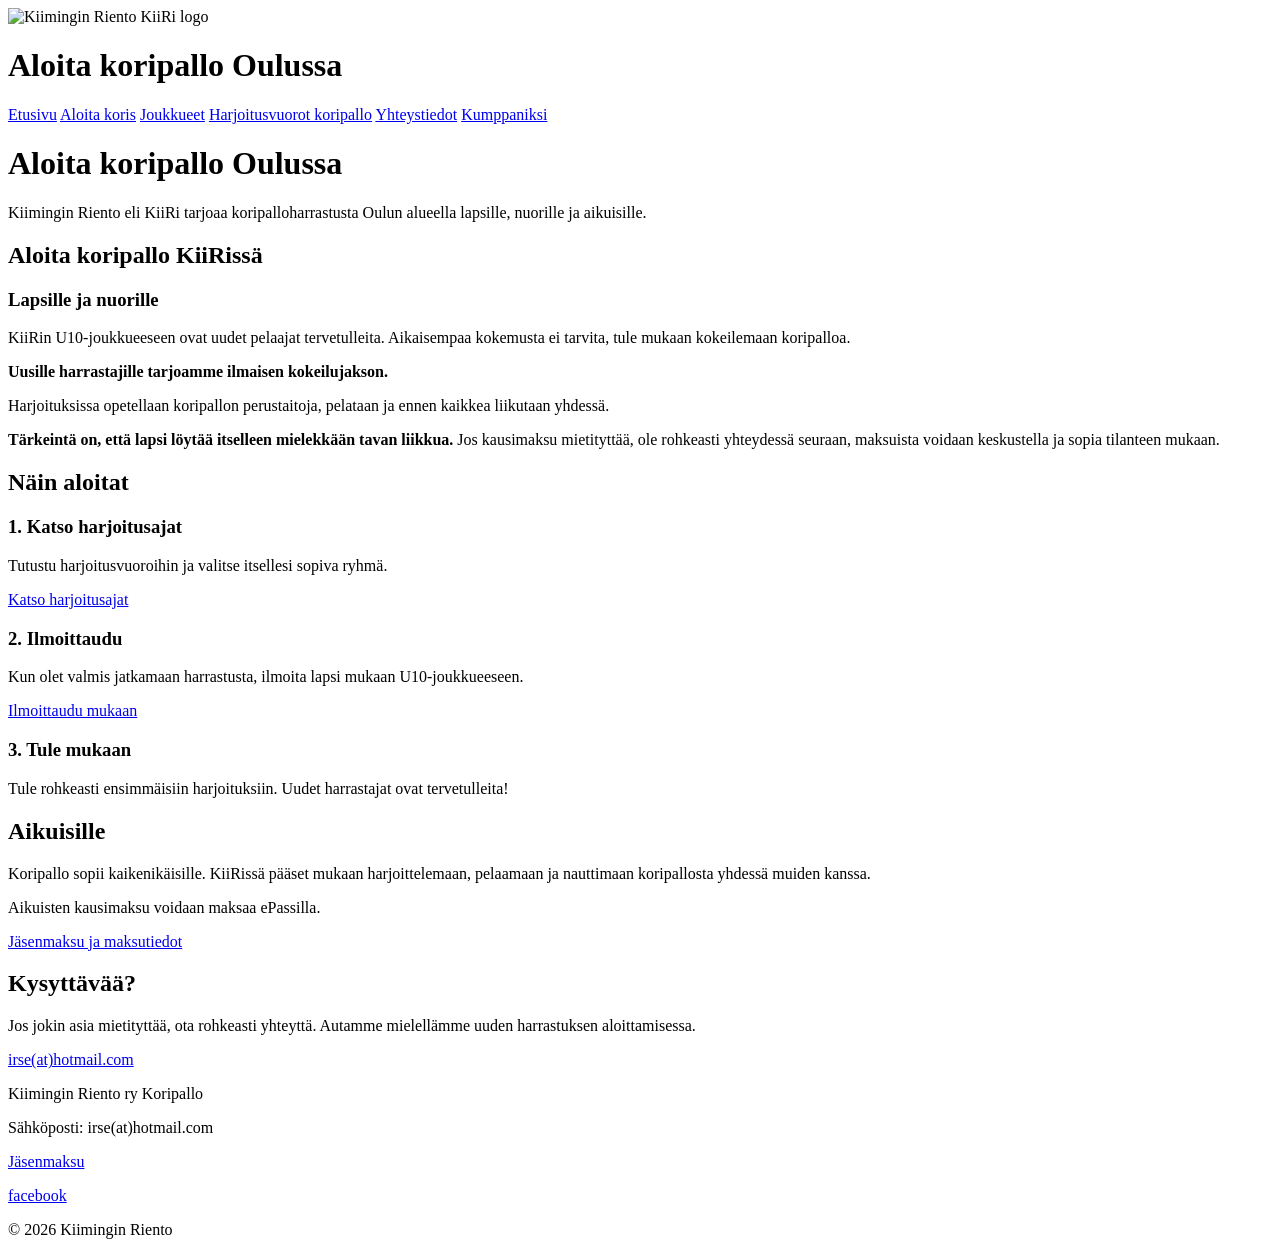
==== aloitakoris.html @ dc055706 "Update aloitakoris.html" ====
<!DOCTYPE html>
<html lang="fi">

<head>
    <meta charset="UTF-8">
    <meta name="viewport" content="width=device-width, initial-scale=1.0">
    <link rel="preconnect" href="https://fonts.googleapis.com">
<link rel="preconnect" href="https://fonts.gstatic.com" crossorigin>

<link href="https://fonts.googleapis.com/css2?family=Oxanium:wght@400;600;700&display=swap" rel="stylesheet">
    <title>Kiimingin Riento KiiRi koripallo näin aloitat koriksen Oulussa</title>
<meta name="description" content="Haluatko aloittaa koripallon Oulussa? KiiRin U10-joukkueeseen ovat uudet harrastajat tervetulleita. Ilmainen kokeilujakso.">
    <link rel="stylesheet" href="style.css">
</head>

<body>

<header>
 <img src="images/Kiirilogo.jpg" alt="Kiimingin Riento KiiRi logo">
    <h1>Aloita koripallo Oulussa</h1>

    <nav>
        <a href="index.html">Etusivu</a>
        <a href="aloitakoris.html">Aloita koris</a>
      <a href="joukkueet.html">Joukkueet</a>
        <a href="harjoitusvuorot.html">Harjoitusvuorot koripallo</a>
         <a href="yhteystiedot.html">Yhteystiedot</a>
        <a href="kumppaniksi.html">Kumppaniksi</a>
    </nav>
</header>


<main>
<h1>Aloita koripallo Oulussa</h1>

    <p>
        Kiimingin Riento eli KiiRi tarjoaa koripalloharrastusta
        Oulun alueella lapsille, nuorille ja aikuisille.
    </p>

<section class="kortti">

    <h2>Aloita koripallo KiiRissä</h2>

    <h3>Lapsille ja nuorille</h3>

    <p>
        KiiRin U10-joukkueeseen ovat uudet pelaajat tervetulleita.
        Aikaisempaa kokemusta ei tarvita, tule mukaan kokeilemaan koripalloa.
    </p>

    <p>
        <strong>Uusille harrastajille tarjoamme ilmaisen kokeilujakson.</strong>
    </p>

    <p>
        Harjoituksissa opetellaan koripallon perustaitoja, pelataan
        ja ennen kaikkea liikutaan yhdessä.
    </p>

    <p>
        <strong>
            Tärkeintä on, että lapsi löytää itselleen mielekkään tavan liikkua.
        </strong>
        Jos kausimaksu mietityttää, ole rohkeasti yhteydessä seuraan, maksuista voidaan keskustella ja sopia tilanteen mukaan.
    </p>

</section>


<section class="kortti">

    <h2>Näin aloitat</h2>

    <h3>1. Katso harjoitusajat</h3>

    <p>
        Tutustu harjoitusvuoroihin ja valitse itsellesi sopiva ryhmä.
    </p>

    <a href="harjoitusvuorot.html" class="nappi">
        Katso harjoitusajat
    </a>
     <h3>2. Ilmoittaudu</h3>

    <p>
        Kun olet valmis jatkamaan harrastusta, ilmoita lapsi mukaan
        U10-joukkueeseen.
    </p>

    <a href="ilmottaudu.html" class="nappi">
        Ilmoittaudu mukaan
    </a>

<h3>3. Tule mukaan</h3> 
<p> Tule rohkeasti ensimmäisiin harjoituksiin. Uudet harrastajat ovat tervetulleita! </p>
</section>

<section class="kortti">

    <h2>Aikuisille</h2>

    <p>
        Koripallo sopii kaikenikäisille. KiiRissä pääset mukaan
        harjoittelemaan, pelaamaan ja nauttimaan koripallosta
        yhdessä muiden kanssa.
    </p>

    <p>
        Aikuisten kausimaksu voidaan maksaa ePassilla.
    </p>

    <a href="jasenmaksu.html" class="nappi">
        Jäsenmaksu ja maksutiedot
    </a>

</section>

<section class="kortti">

    <h2>Kysyttävää?</h2>

    <p>
        Jos jokin asia mietityttää, ota rohkeasti yhteyttä.
        Autamme mielellämme uuden harrastuksen aloittamisessa.
    </p>

    <p>
        <a href="mailto:irse@hotmail.com">irse(at)hotmail.com</a>
    </p>

</section>

  </main>
      
<footer>
    <p>Kiimingin Riento ry Koripallo</p>
    <p>Sähköposti: irse(at)hotmail.com</p>
    <p><a href="jasenmaksu.html">Jäsenmaksu</a></p>
      <p><a href="https://www.facebook.com/groups/352623054833105/" target="_blank" rel="noopener">facebook</a></p>
    <p>© 2026 Kiimingin Riento</p>
</footer>

</body>
</html>
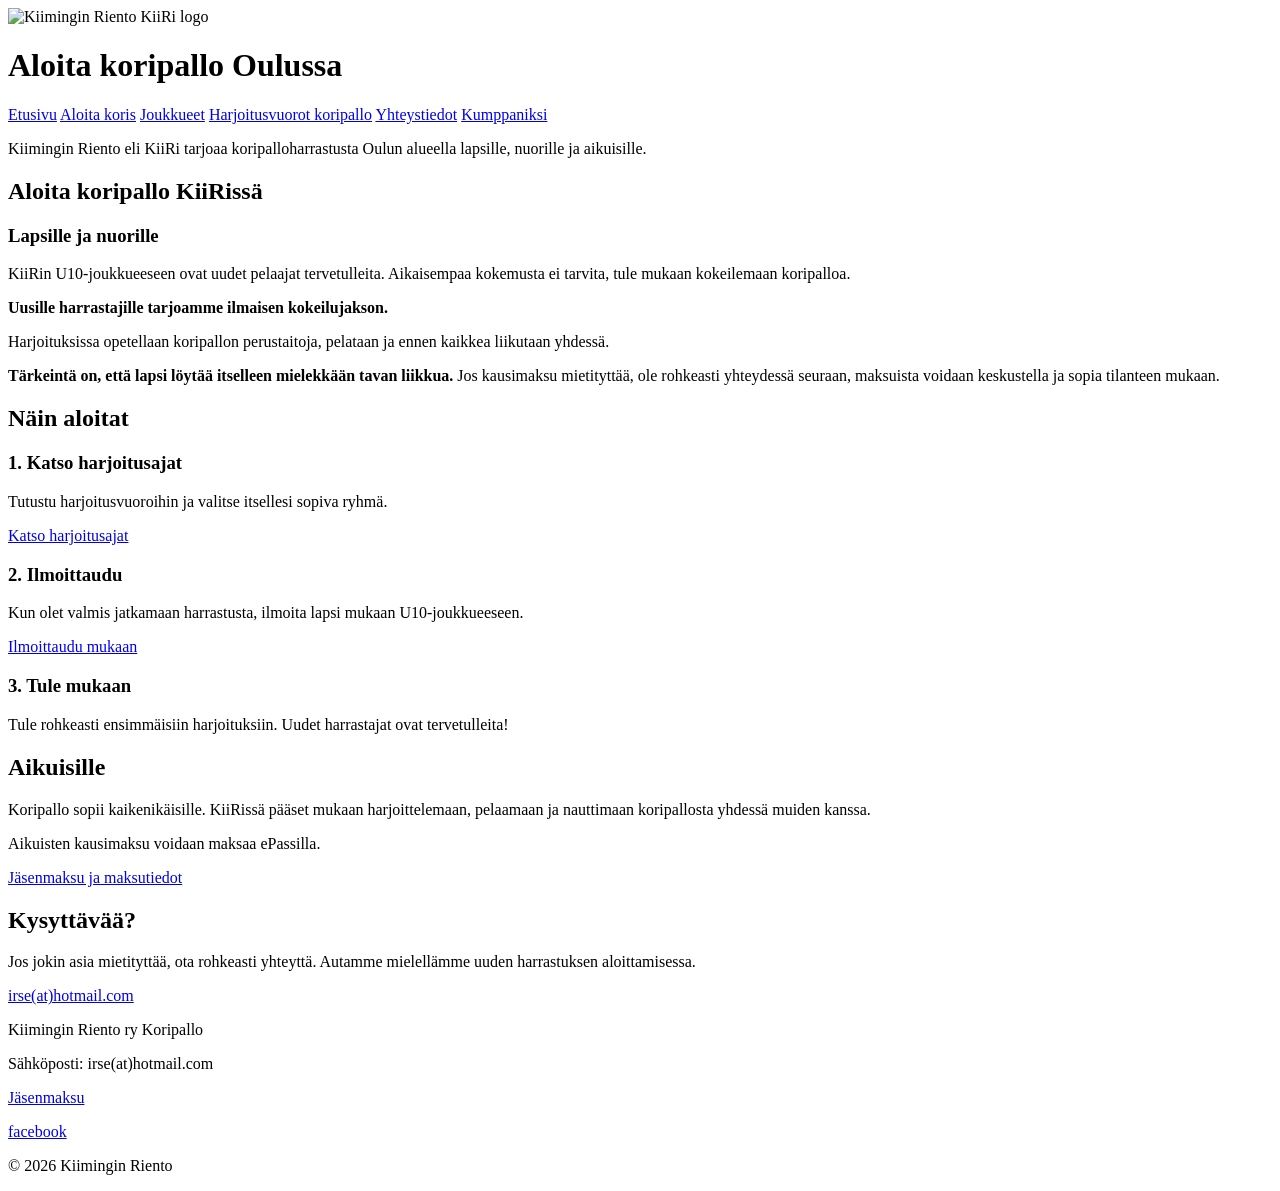
==== commit 6e3e051a: "Update aloitakoris.html" ====
--- a/aloitakoris.html
+++ b/aloitakoris.html
@@ -31,7 +31,6 @@
 
 
 <main>
-<h1>Aloita koripallo Oulussa</h1>
 
     <p>
         Kiimingin Riento eli KiiRi tarjoaa koripalloharrastusta
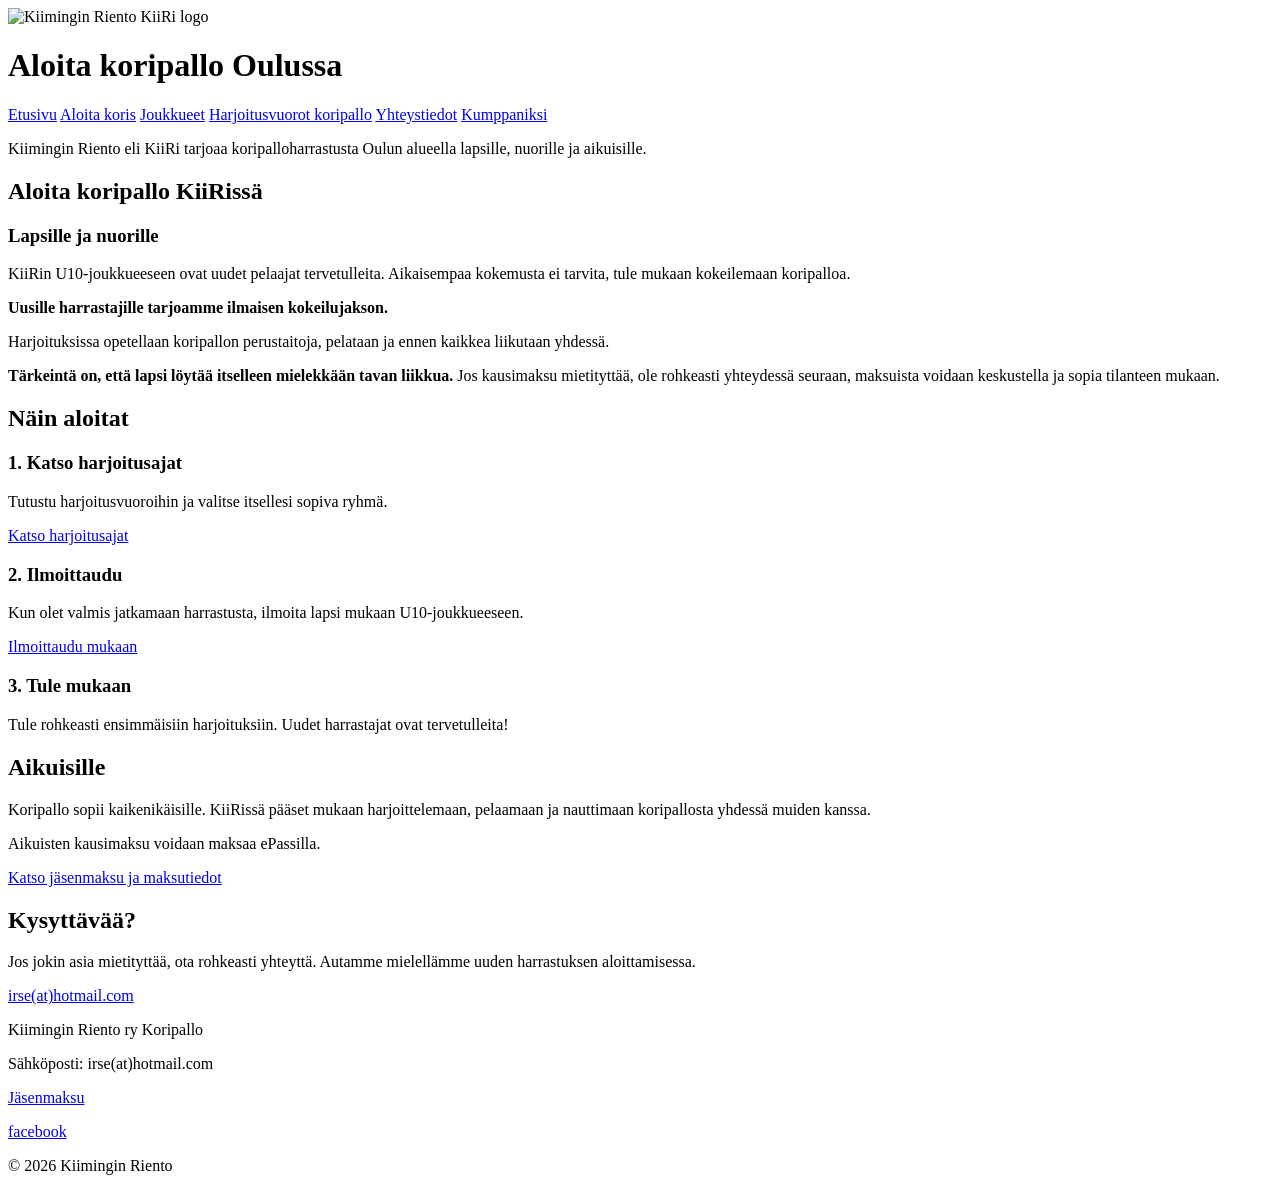
==== commit 1c328874: "Update aloitakoris.html" ====
--- a/aloitakoris.html
+++ b/aloitakoris.html
@@ -110,7 +110,7 @@
     </p>
 
     <a href="jasenmaksu.html" class="nappi">
-        Jäsenmaksu ja maksutiedot
+        Katso jäsenmaksu ja maksutiedot
     </a>
 
 </section>
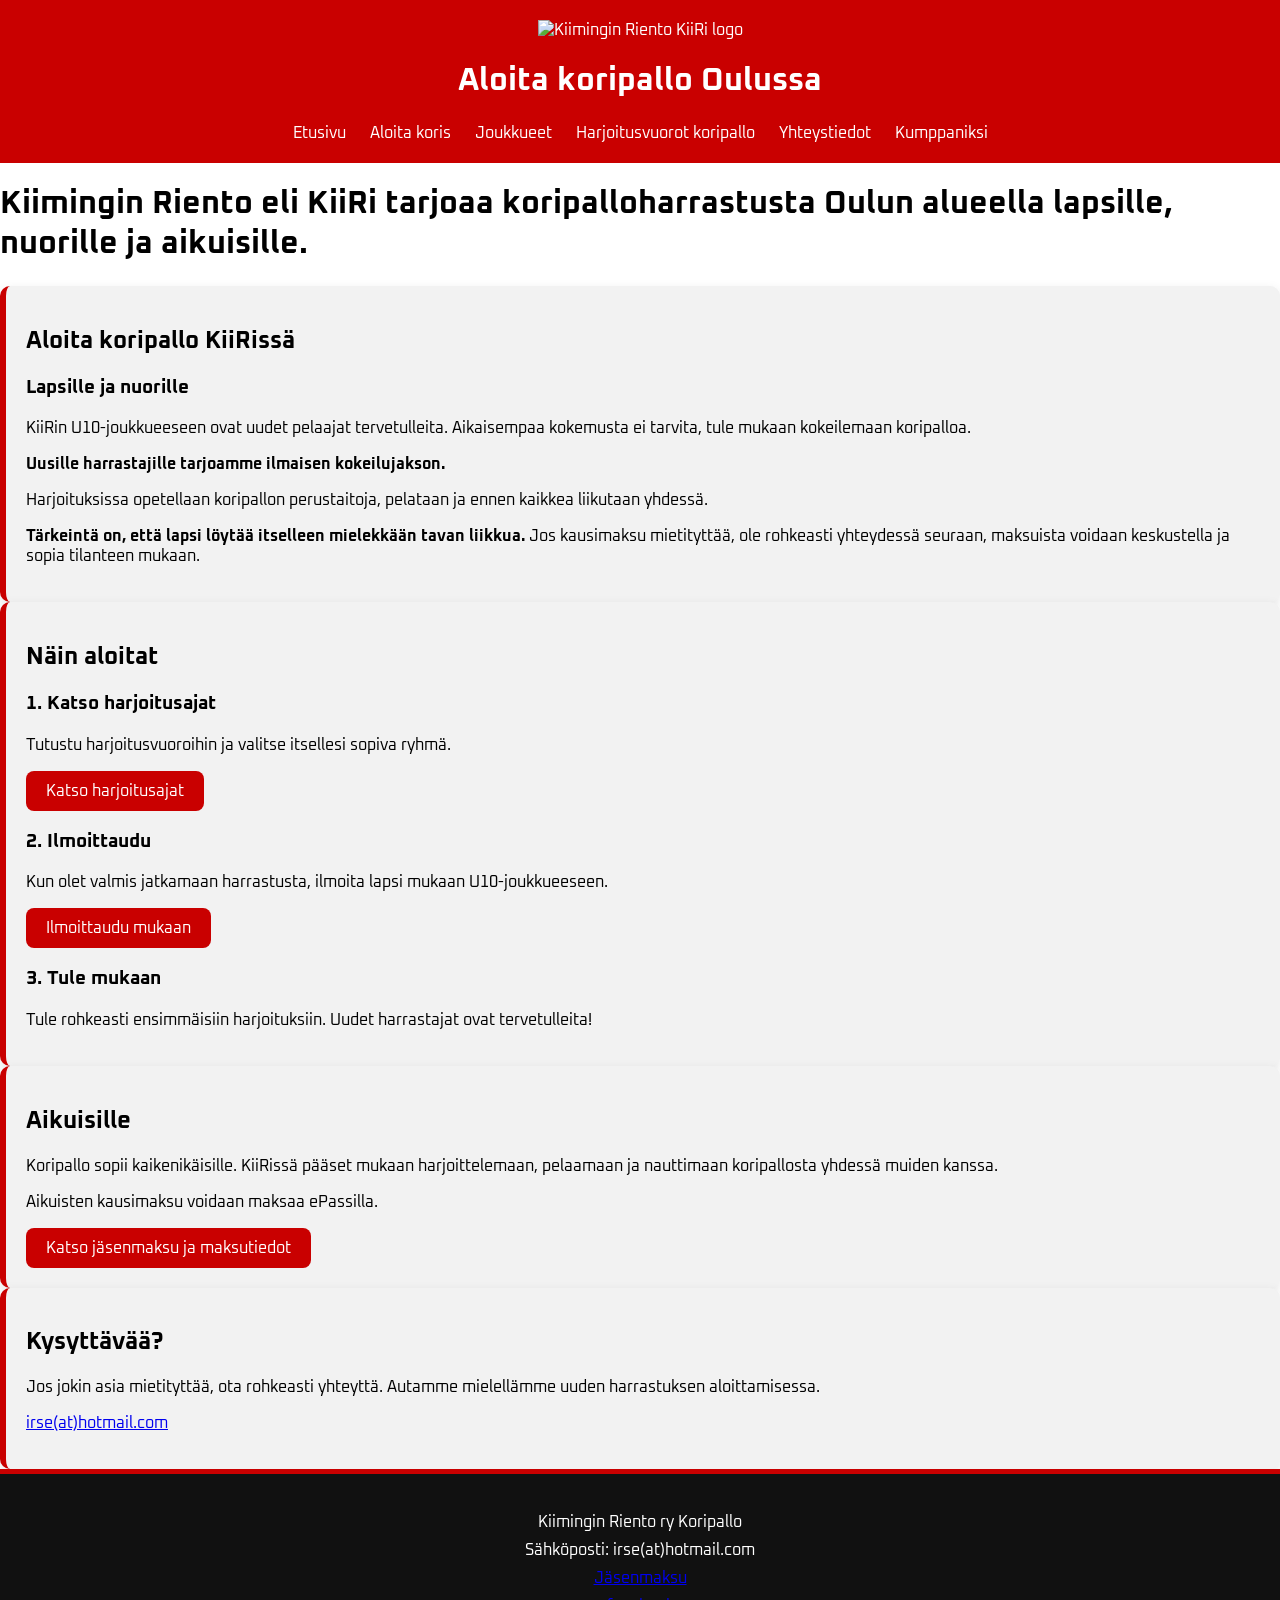
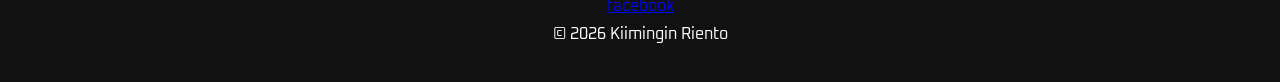
==== commit 712b0246: "Update aloitakoris.html" ====
--- a/aloitakoris.html
+++ b/aloitakoris.html
@@ -32,10 +32,10 @@
 
 <main>
 
-    <p>
+    <h1>
         Kiimingin Riento eli KiiRi tarjoaa koripalloharrastusta
         Oulun alueella lapsille, nuorille ja aikuisille.
-    </p>
+    </h1>
 
 <section class="kortti">
 
--- a/style.css
+++ b/style.css
@@ -0,0 +1,252 @@
+body {
+    margin: 0;
+    font-family: "Oxanium", sans-serif;
+}
+
+header {
+    background: #c90000;
+    color: white;
+    padding: 20px;
+    text-align: center;
+}
+
+nav a {
+    color: white;
+    text-decoration: none;
+    margin: 0 10px;
+}
+.hero {
+    background-size: cover;
+    background-position: center top;
+    background-image: url("images/kiirimestari2026.jpg");
+    
+    min-height: 500px;
+
+    display: flex;
+    flex-direction: column;
+    justify-content: flex-end;
+    align-items: center;
+
+    color: white;
+    text-align: center;
+
+    padding: 65px;
+}
+
+.joukkue {
+    background-image: url("images/huddle.jpg");
+    background-size: cover;
+    background-position: center top;
+    
+    min-height: 350px;
+
+    display: flex;
+    flex-direction: column;
+    justify-content: flex-end;
+    align-items: center;
+
+    color: white;
+    text-align: center;
+
+    padding: 40px;
+}
+
+
+.hero-text {
+    background: rgba(0, 0, 0, 0.35);
+    backdrop-filter: blur(6px);
+    -webkit-backdrop-filter: blur(6px);
+
+    padding: 5px 5px;
+    border-radius: 12px;
+
+    color: white;
+}
+
+/*.hero-text {
+
+    text-align: center;
+    color: black;
+    margin-bottom: 10px;*/
+}
+
+.hero-text h2 {
+    font-size: 3rem;
+    margin: 0;
+
+    /*text-shadow: 8px 8px 8px white;*/
+}
+
+.hero-text p {
+    font-size: 1.4rem;
+
+   /* text-shadow: 8px 8px 5px white;*/
+}
+
+.hero a {
+    display: inline-block;
+    background: #c90000;
+    color: white;
+    padding: 12px 25px;
+    text-decoration: none;
+    margin-top: 20px;
+    border-radius: 8px;
+}
+.vuorot {
+    padding: 40px 20px;
+}
+
+.kortit {
+    display: flex;
+    gap: 20px;
+    flex-wrap: wrap;
+}
+
+.kortti {
+     background: #f2f2f2;
+    border-left: 6px solid #c90000;
+    border-radius: 10px;
+    padding: 20px;
+    box-shadow: 0 4px 12px rgba(0,0,0,0.1);
+    flex: 1;
+    min-width: 250px;
+    }
+    
+    .kortti-kuva {
+    width: 120px;
+    height: 80px;
+    object-fit: cover;
+    border-radius: 8px;
+    margin-left: 20px;   
+}
+
+.toiminta-kuva {
+    width: 100%;
+    max-width: 700px;
+    height: auto;
+    border-radius: 8px;
+}
+.logo {
+    width: 200px;
+    height: auto;
+}
+
+footer {
+    background: #111;
+    border-top: 5px solid #c90000;
+    color: white;
+    text-align: center;
+    padding: 30px 20px;
+}
+
+footer p {
+    margin: 8px 0;
+}
+
+.uutinen img {
+    width: 100%;
+    height: 200px;
+    object-fit: cover;
+    border-radius: 8px;
+}
+
+header img {
+    width: 120px;
+}
+
+.uutiset {
+    padding: 40px 20px;
+    max-width: 1100px;
+    margin: 0 auto;
+}
+
+.uutiset h2 {
+    text-align: center;
+    margin-bottom: 30px;
+}
+
+.uutiset-grid {
+    display: grid;
+    grid-template-columns: repeat(3, 1fr);
+    gap: 20px;
+}
+
+.uutinen {
+    background: #f2f2f2;
+    padding: 20px;
+    border-left: 5px solid #c90000;
+    border-radius: 10px;
+}
+
+.uutinen a {
+    color: #c90000;
+    font-weight: bold;
+    text-decoration: none;
+}
+
+.uutinen a:hover {
+    text-decoration: underline;
+}
+
+@media (max-width: 700px) {
+    .uutiset-grid {
+        grid-template-columns: 1fr;
+    }
+}
+.maksut {
+    display: flex;
+    gap: 20px;
+    flex-wrap: wrap;
+    margin: 20px 0;
+}
+
+.maksut div {
+    background: white;
+    border-left: 4px solid #c90000;
+    padding: 15px;
+    flex: 1;
+    min-width: 220px;
+}
+
+.hinta {
+    font-size: 2rem;
+    font-weight: 700;
+    color: #c90000;
+    margin: 5px 0;
+}
+
+.nappi {
+    display: inline-block;
+    background: #c90000;
+    color: white;
+    padding: 10px 20px;
+    text-decoration: none;
+    border-radius: 8px;
+}
+.nappi:hover {
+    background: #a80000;
+}
+
+.hero a:hover {
+    background: #a80000;
+}
+
+@media (max-width: 600px) {
+    nav a {
+        display: block;
+        margin: 10px;
+    }
+
+    .hero-text h2 {
+        font-size: 2rem;
+    }
+
+    .hero-text p {
+        font-size: 1.1rem;
+    }
+}
+
+.hero-text h2,
+.hero-text p {
+    text-shadow: 1px 1px 3px rgba(0, 0, 0, 0.8);
+}
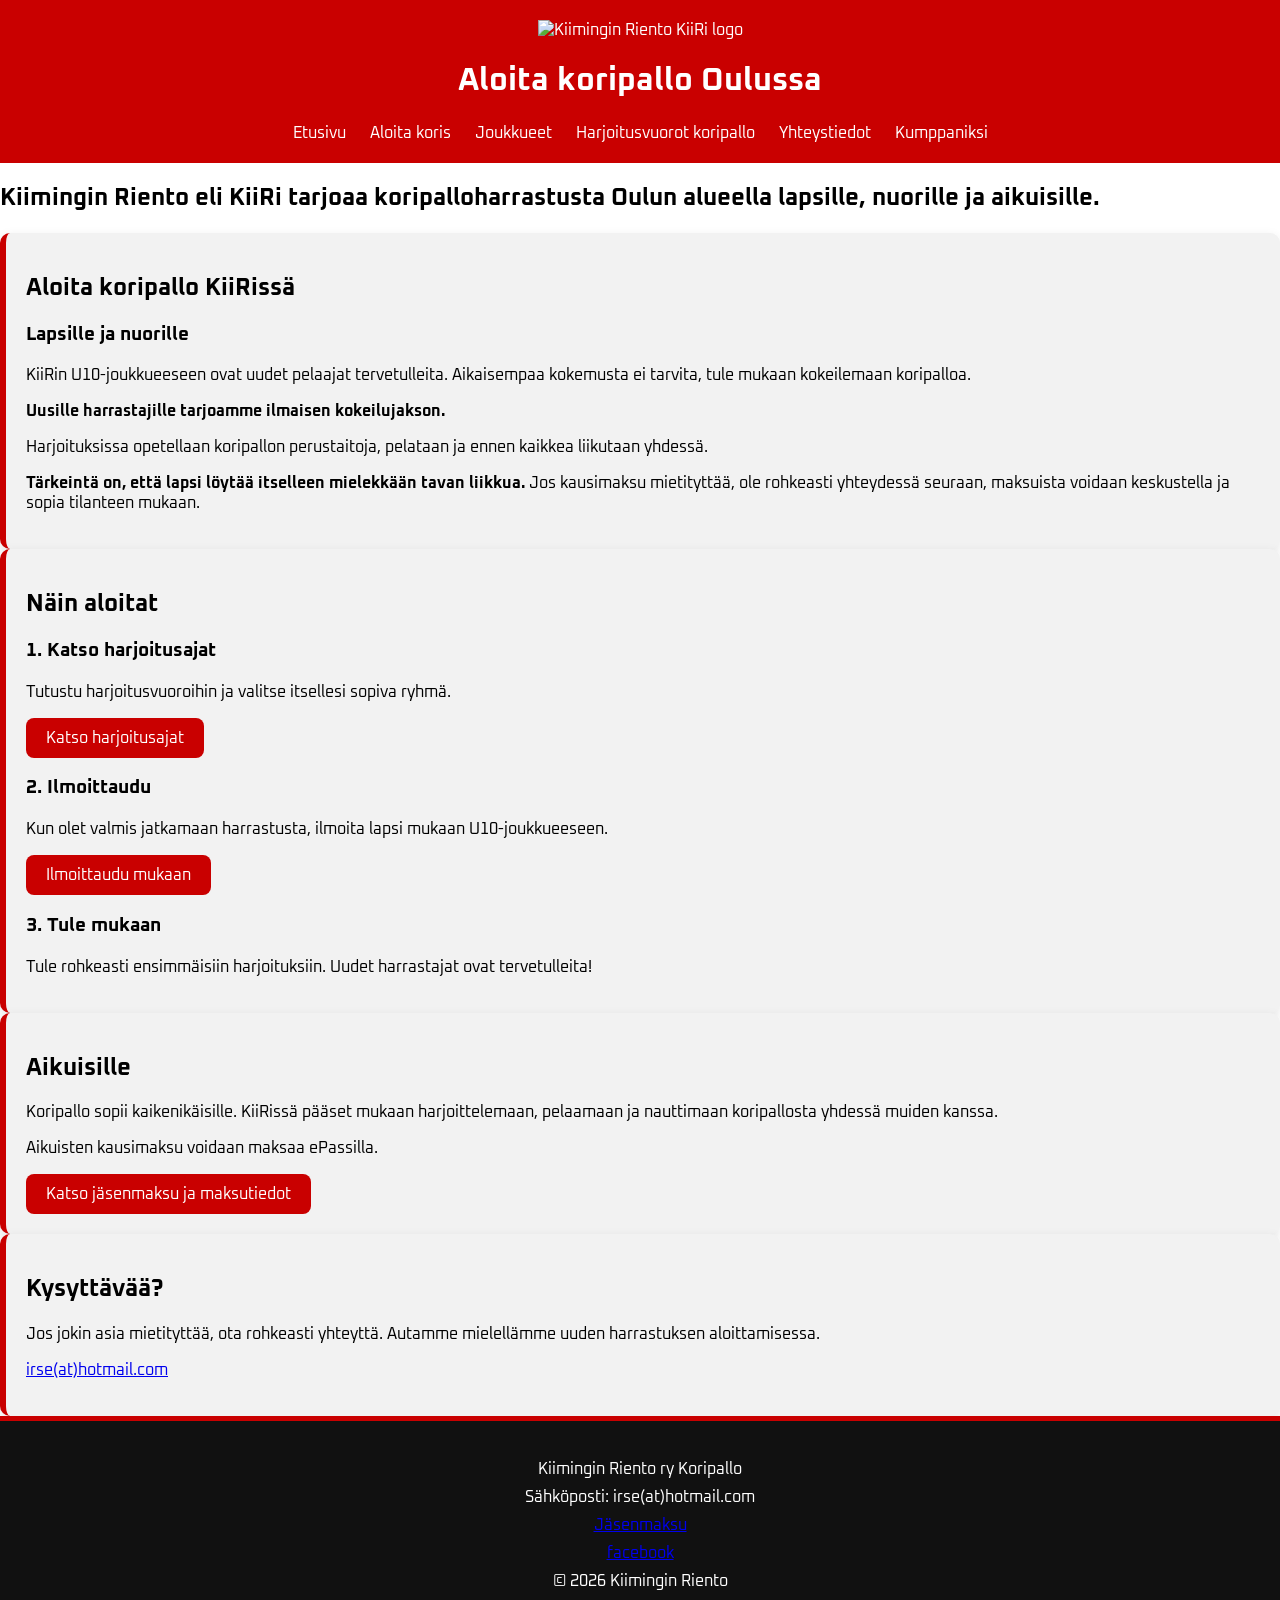
==== commit 647e5539: "Update aloitakoris.html" ====
--- a/aloitakoris.html
+++ b/aloitakoris.html
@@ -32,10 +32,10 @@
 
 <main>
 
-    <h1>
+    <h2>
         Kiimingin Riento eli KiiRi tarjoaa koripalloharrastusta
         Oulun alueella lapsille, nuorille ja aikuisille.
-    </h1>
+    </h2>
 
 <section class="kortti">
 
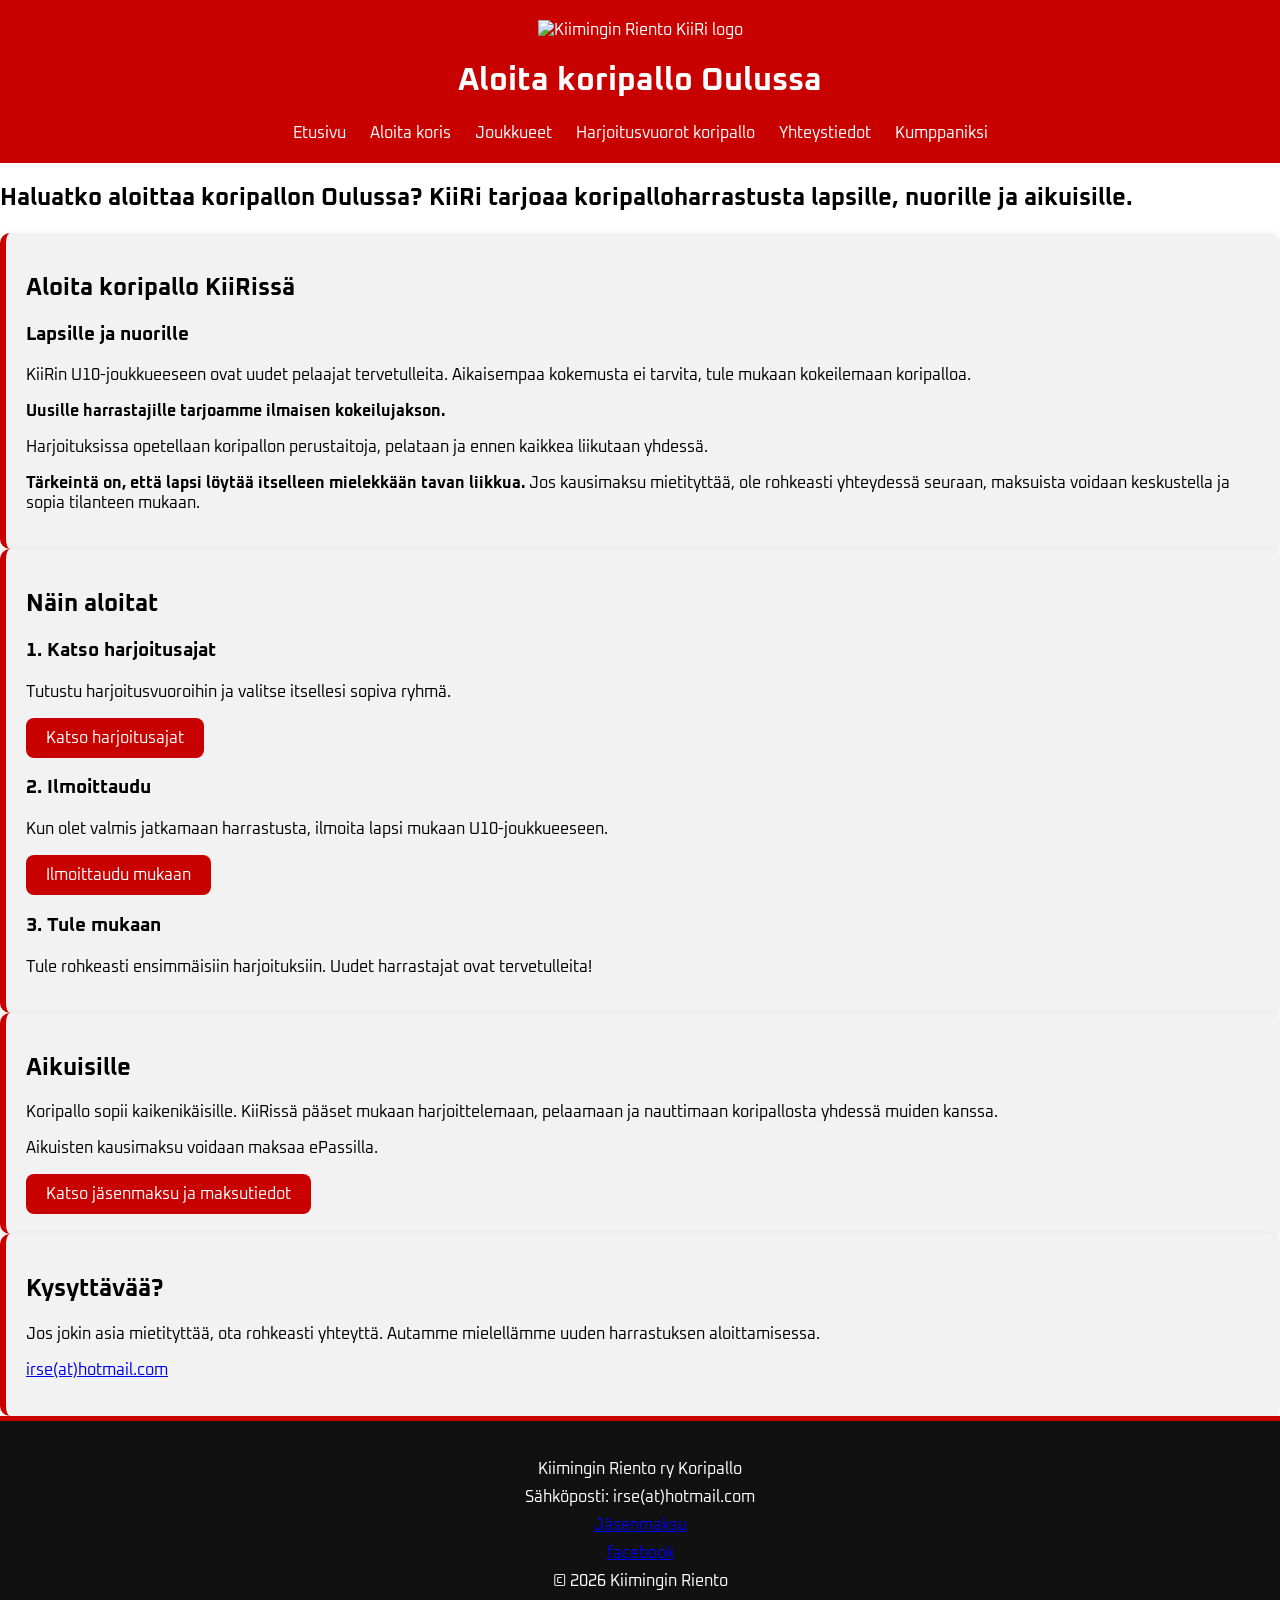
==== commit 6d78fc50: "Update aloitakoris.html" ====
--- a/aloitakoris.html
+++ b/aloitakoris.html
@@ -32,10 +32,8 @@
 
 <main>
 
-    <h2>
-        Kiimingin Riento eli KiiRi tarjoaa koripalloharrastusta
-        Oulun alueella lapsille, nuorille ja aikuisille.
-    </h2>
+  <h2>Haluatko aloittaa koripallon Oulussa?
+    KiiRi tarjoaa koripalloharrastusta lapsille, nuorille ja aikuisille.</h2>
 
 <section class="kortti">
 
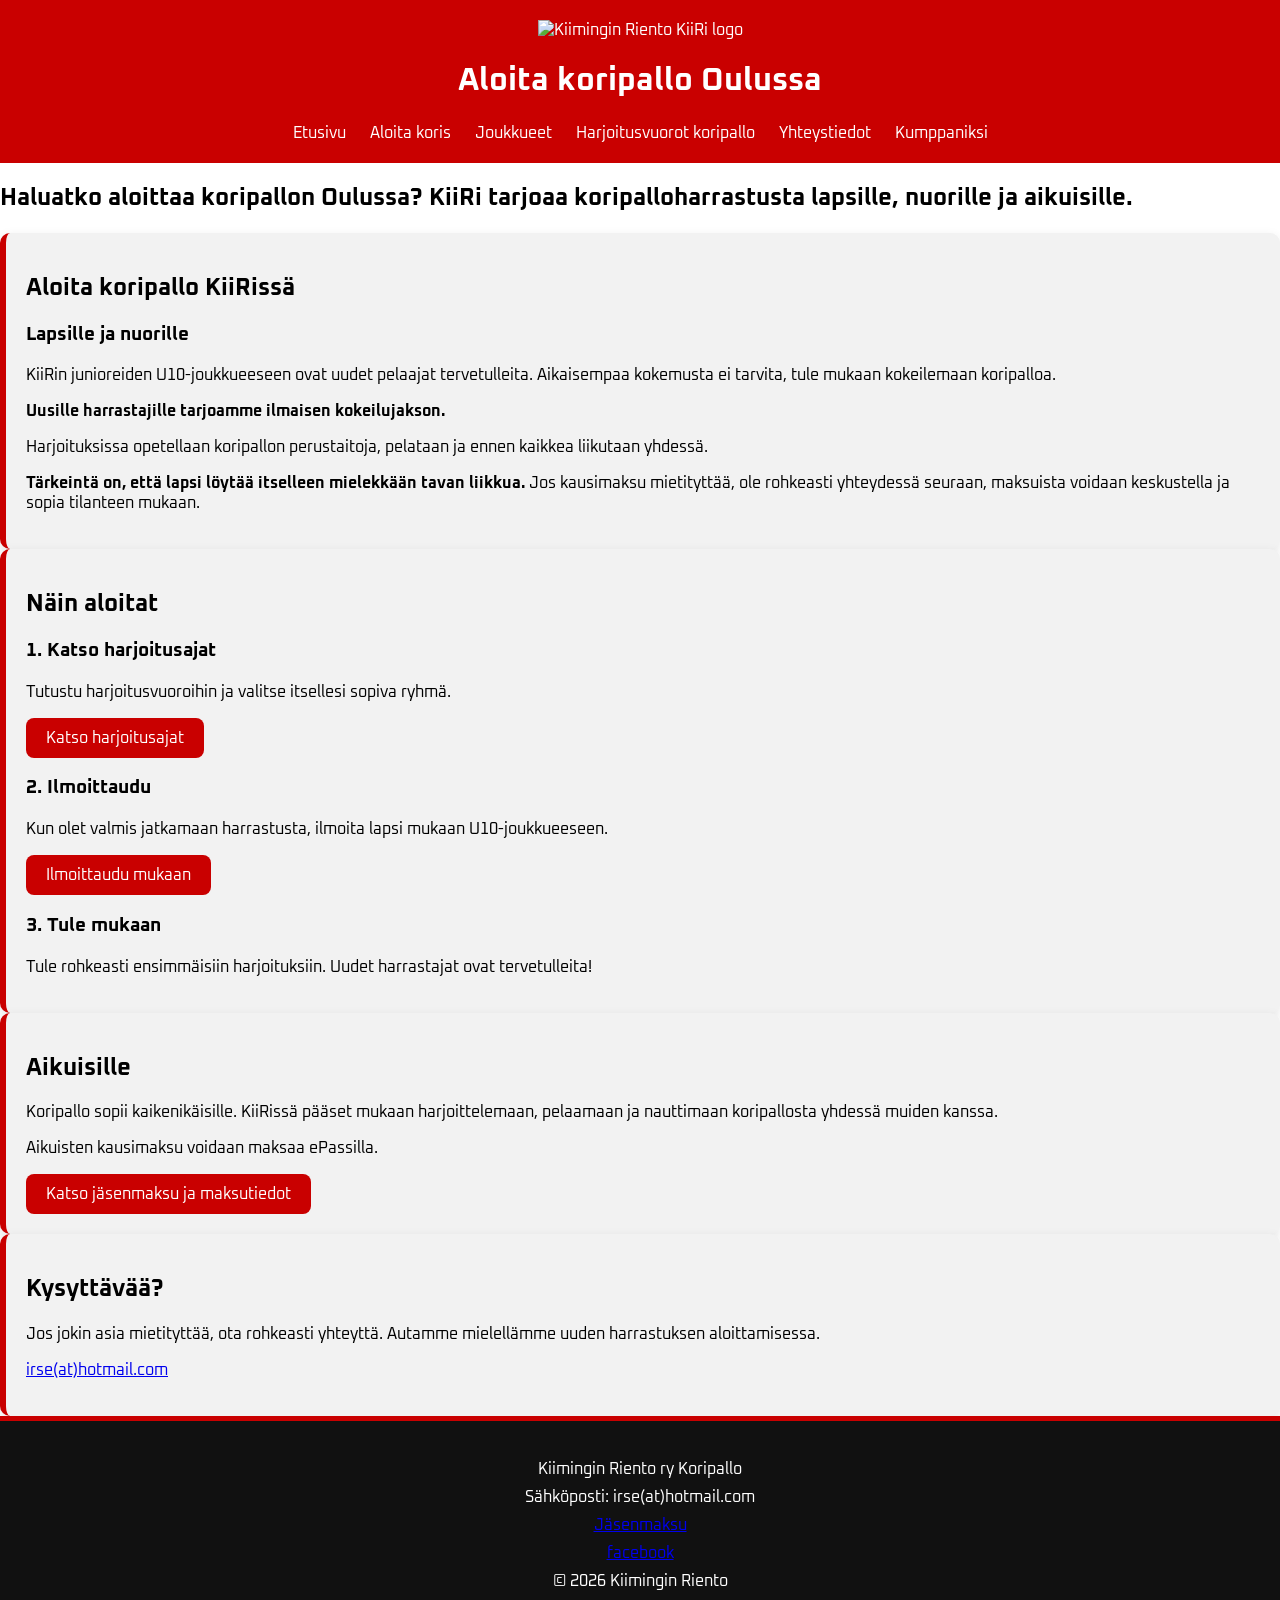
==== commit 1eff43cb: "Update aloitakoris.html" ====
--- a/aloitakoris.html
+++ b/aloitakoris.html
@@ -42,7 +42,7 @@
     <h3>Lapsille ja nuorille</h3>
 
     <p>
-        KiiRin U10-joukkueeseen ovat uudet pelaajat tervetulleita.
+        KiiRin junioreiden U10-joukkueeseen ovat uudet pelaajat tervetulleita.
         Aikaisempaa kokemusta ei tarvita, tule mukaan kokeilemaan koripalloa.
     </p>
 
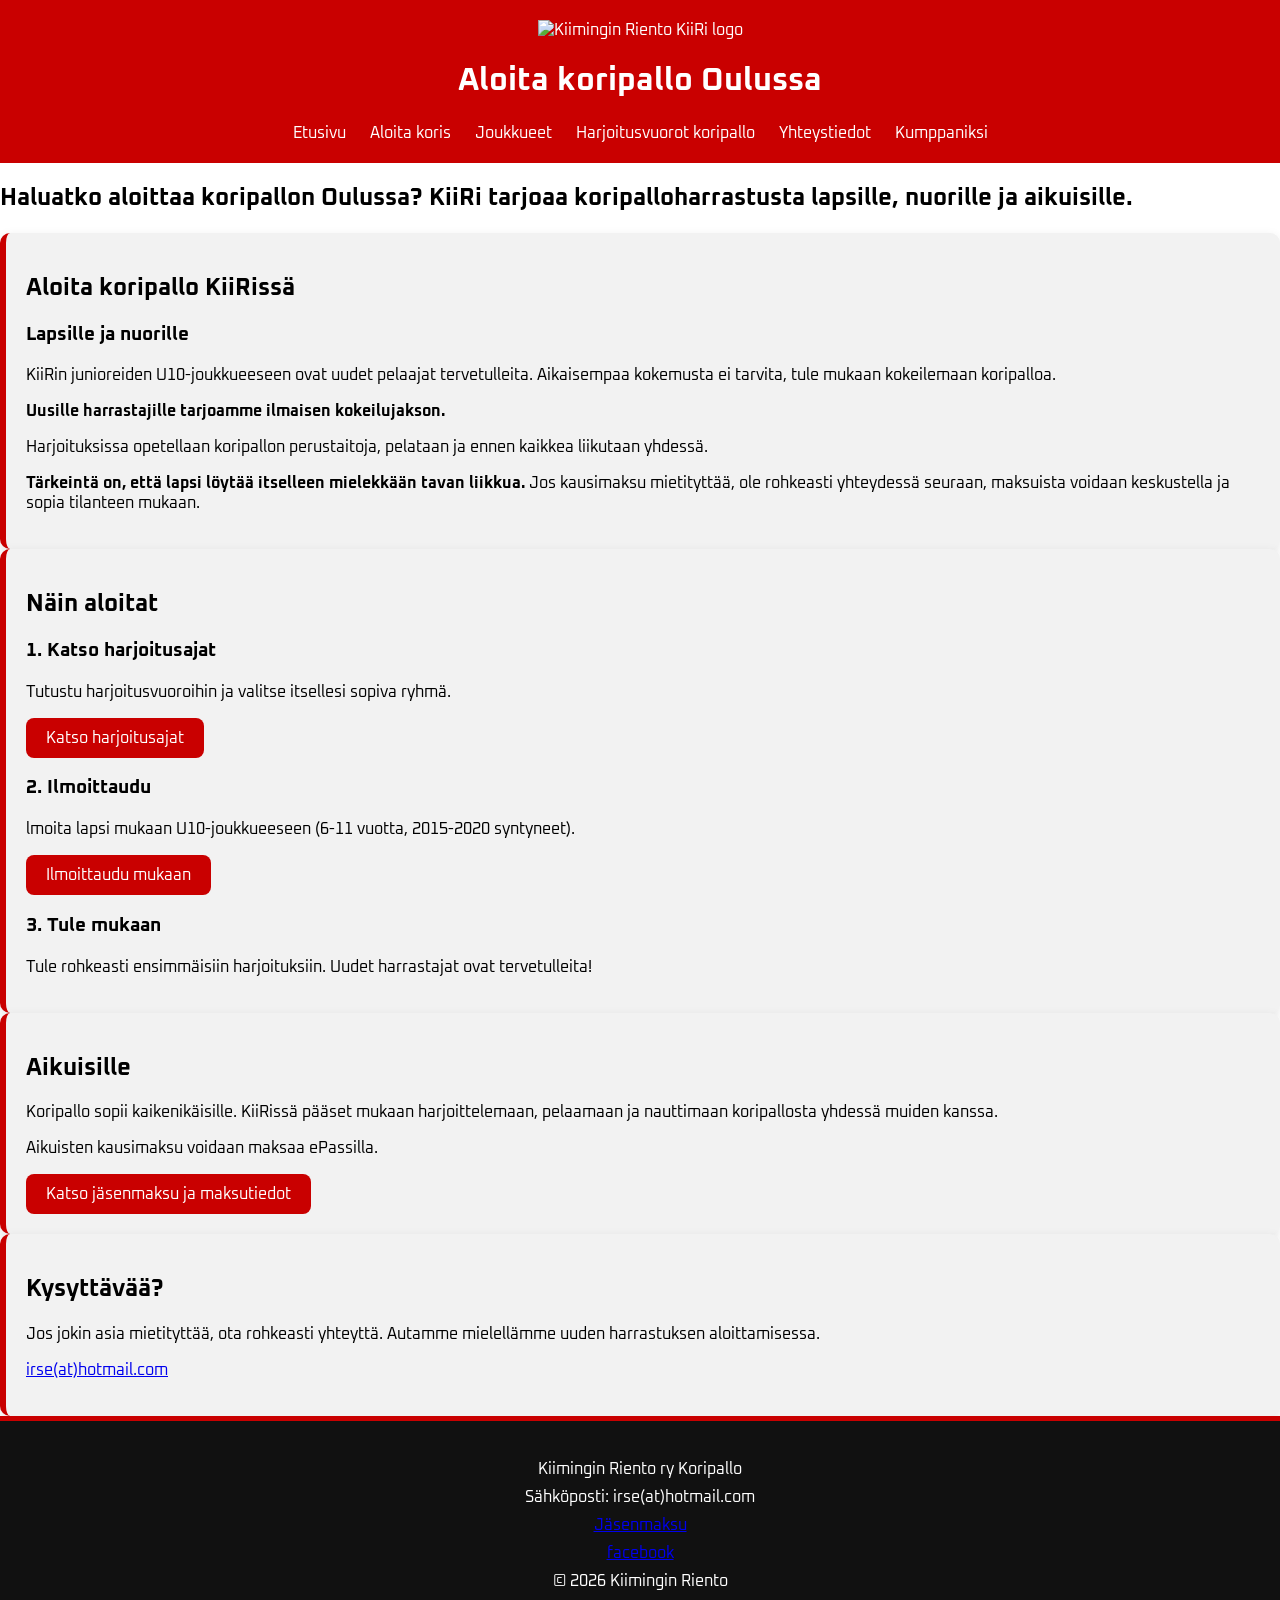
==== commit f10205fa: "Update aloitakoris.html" ====
--- a/aloitakoris.html
+++ b/aloitakoris.html
@@ -9,7 +9,8 @@
 
 <link href="https://fonts.googleapis.com/css2?family=Oxanium:wght@400;600;700&display=swap" rel="stylesheet">
     <title>Kiimingin Riento KiiRi koripallo näin aloitat koriksen Oulussa</title>
-<meta name="description" content="Haluatko aloittaa koripallon Oulussa? KiiRin U10-joukkueeseen ovat uudet harrastajat tervetulleita. Ilmainen kokeilujakso.">
+<meta name="description" content="Haluatko aloittaa koripallon Oulussa?
+    KiiRin U10-joukkueeseen ovat uudet lapset tervetulleita. Ilmainen kokeilujakso.">
     <link rel="stylesheet" href="style.css">
 </head>
 
@@ -81,8 +82,7 @@
      <h3>2. Ilmoittaudu</h3>
 
     <p>
-        Kun olet valmis jatkamaan harrastusta, ilmoita lapsi mukaan
-        U10-joukkueeseen.
+        lmoita lapsi mukaan U10-joukkueeseen (6-11 vuotta, 2015-2020 syntyneet).
     </p>
 
     <a href="ilmottaudu.html" class="nappi">
--- a/style.css
+++ b/style.css
@@ -250,3 +250,255 @@
 .hero-text p {
     text-shadow: 1px 1px 3px rgba(0, 0, 0, 0.8);
 }
+body {
+    margin: 0;
+    font-family: "Oxanium", sans-serif;
+}
+
+header {
+    background: #c90000;
+    color: white;
+    padding: 20px;
+    text-align: center;
+}
+
+nav a {
+    color: white;
+    text-decoration: none;
+    margin: 0 10px;
+}
+.hero {
+    background-size: cover;
+    background-position: center top;
+    background-image: url("images/kiirimestari2026.jpg");
+    
+    min-height: 500px;
+
+    display: flex;
+    flex-direction: column;
+    justify-content: flex-end;
+    align-items: center;
+
+    color: white;
+    text-align: center;
+
+    padding: 65px;
+}
+
+.joukkue {
+    background-image: url("images/huddle.jpg");
+    background-size: cover;
+    background-position: center top;
+    
+    min-height: 350px;
+
+    display: flex;
+    flex-direction: column;
+    justify-content: flex-end;
+    align-items: center;
+
+    color: white;
+    text-align: center;
+
+    padding: 40px;
+}
+
+
+.hero-text {
+    background: rgba(0, 0, 0, 0.35);
+    backdrop-filter: blur(6px);
+    -webkit-backdrop-filter: blur(6px);
+
+    padding: 5px 5px;
+    border-radius: 12px;
+
+    color: white;
+}
+
+/*.hero-text {
+
+    text-align: center;
+    color: black;
+    margin-bottom: 10px;*/
+}
+
+.hero-text h2 {
+    font-size: 3rem;
+    margin: 0;
+
+    /*text-shadow: 8px 8px 8px white;*/
+}
+
+.hero-text p {
+    font-size: 1.4rem;
+
+   /* text-shadow: 8px 8px 5px white;*/
+}
+
+.hero a {
+    display: inline-block;
+    background: #c90000;
+    color: white;
+    padding: 12px 25px;
+    text-decoration: none;
+    margin-top: 20px;
+    border-radius: 8px;
+}
+.vuorot {
+    padding: 40px 20px;
+}
+
+.kortit {
+    display: flex;
+    gap: 20px;
+    flex-wrap: wrap;
+}
+
+.kortti {
+     background: #f2f2f2;
+    border-left: 6px solid #c90000;
+    border-radius: 10px;
+    padding: 20px;
+    box-shadow: 0 4px 12px rgba(0,0,0,0.1);
+    flex: 1;
+    min-width: 250px;
+    }
+    
+    .kortti-kuva {
+    width: 120px;
+    height: 80px;
+    object-fit: cover;
+    border-radius: 8px;
+    margin-left: 20px;   
+}
+
+.toiminta-kuva {
+    width: 100%;
+    max-width: 700px;
+    height: auto;
+    border-radius: 8px;
+}
+.logo {
+    width: 200px;
+    height: auto;
+}
+
+footer {
+    background: #111;
+    border-top: 5px solid #c90000;
+    color: white;
+    text-align: center;
+    padding: 30px 20px;
+}
+
+footer p {
+    margin: 8px 0;
+}
+
+.uutinen img {
+    width: 100%;
+    height: 200px;
+    object-fit: cover;
+    border-radius: 8px;
+}
+
+header img {
+    width: 120px;
+}
+
+.uutiset {
+    padding: 40px 20px;
+    max-width: 1100px;
+    margin: 0 auto;
+}
+
+.uutiset h2 {
+    text-align: center;
+    margin-bottom: 30px;
+}
+
+.uutiset-grid {
+    display: grid;
+    grid-template-columns: repeat(3, 1fr);
+    gap: 20px;
+}
+
+.uutinen {
+    background: #f2f2f2;
+    padding: 20px;
+    border-left: 5px solid #c90000;
+    border-radius: 10px;
+}
+
+.uutinen a {
+    color: #c90000;
+    font-weight: bold;
+    text-decoration: none;
+}
+
+.uutinen a:hover {
+    text-decoration: underline;
+}
+
+@media (max-width: 700px) {
+    .uutiset-grid {
+        grid-template-columns: 1fr;
+    }
+}
+.maksut {
+    display: flex;
+    gap: 20px;
+    flex-wrap: wrap;
+    margin: 20px 0;
+}
+
+.maksut div {
+    background: white;
+    border-left: 4px solid #c90000;
+    padding: 15px;
+    flex: 1;
+    min-width: 220px;
+}
+
+.hinta {
+    font-size: 2rem;
+    font-weight: 700;
+    color: #c90000;
+    margin: 5px 0;
+}
+
+.nappi {
+    display: inline-block;
+    background: #c90000;
+    color: white;
+    padding: 10px 20px;
+    text-decoration: none;
+    border-radius: 8px;
+}
+.nappi:hover {
+    background: #a80000;
+}
+
+.hero a:hover {
+    background: #a80000;
+}
+
+@media (max-width: 600px) {
+    nav a {
+        display: block;
+        margin: 10px;
+    }
+
+    .hero-text h2 {
+        font-size: 2rem;
+    }
+
+    .hero-text p {
+        font-size: 1.1rem;
+    }
+}
+
+.hero-text h2,
+.hero-text p {
+    text-shadow: 1px 1px 3px rgba(0, 0, 0, 0.8);
+}
